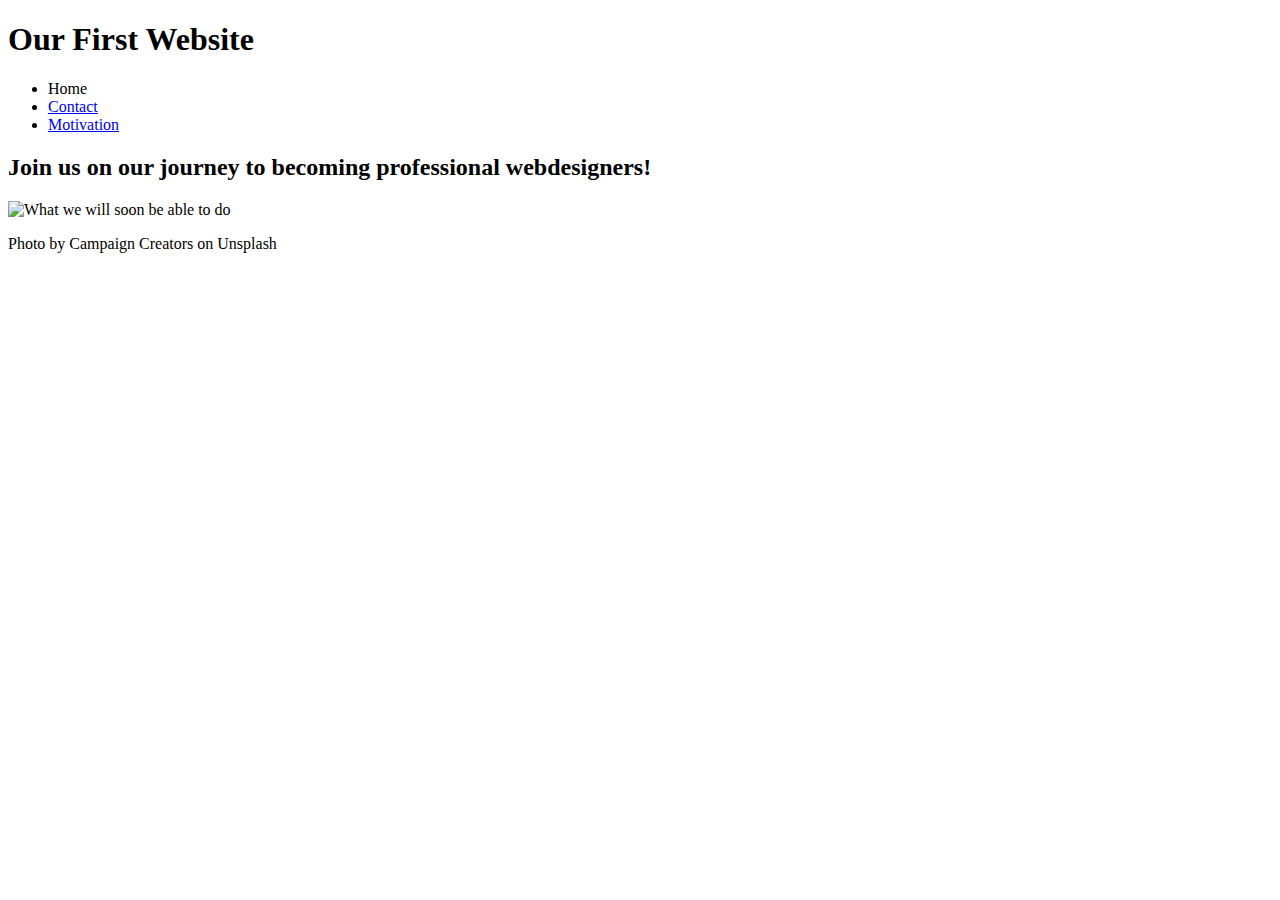
==== OurFirstWebsite/index.html @ aceb1a31 "Grundgerüst" ====
<!doctype html>
    <html lang="de">
    <head>
        <meta charset="utf-8">
        <meta name="viewport" content="width=device-width, initial-scale=1.0">
        <title>Home</title>
    </head>
    <body>
        <header>
            <h1>Our First Website</h1>
        </header>
        <nav>
        <ul>
            <li><a tabindex="0" aria-current="page">Home</a></li>
            <li><a href="html/contact.html">Contact</a></li>
            <li><a href="html/table.html">Motivation</a></li>
        </ul>
        </nav>
        <h2>Join us on our journey to becoming professional webdesigners!</h2>
        <img src="../img/creativeprocess.jpg" alt="What we will soon be able to do">
        <p>Photo by Campaign Creators on Unsplash</p>
    </body>
</html>
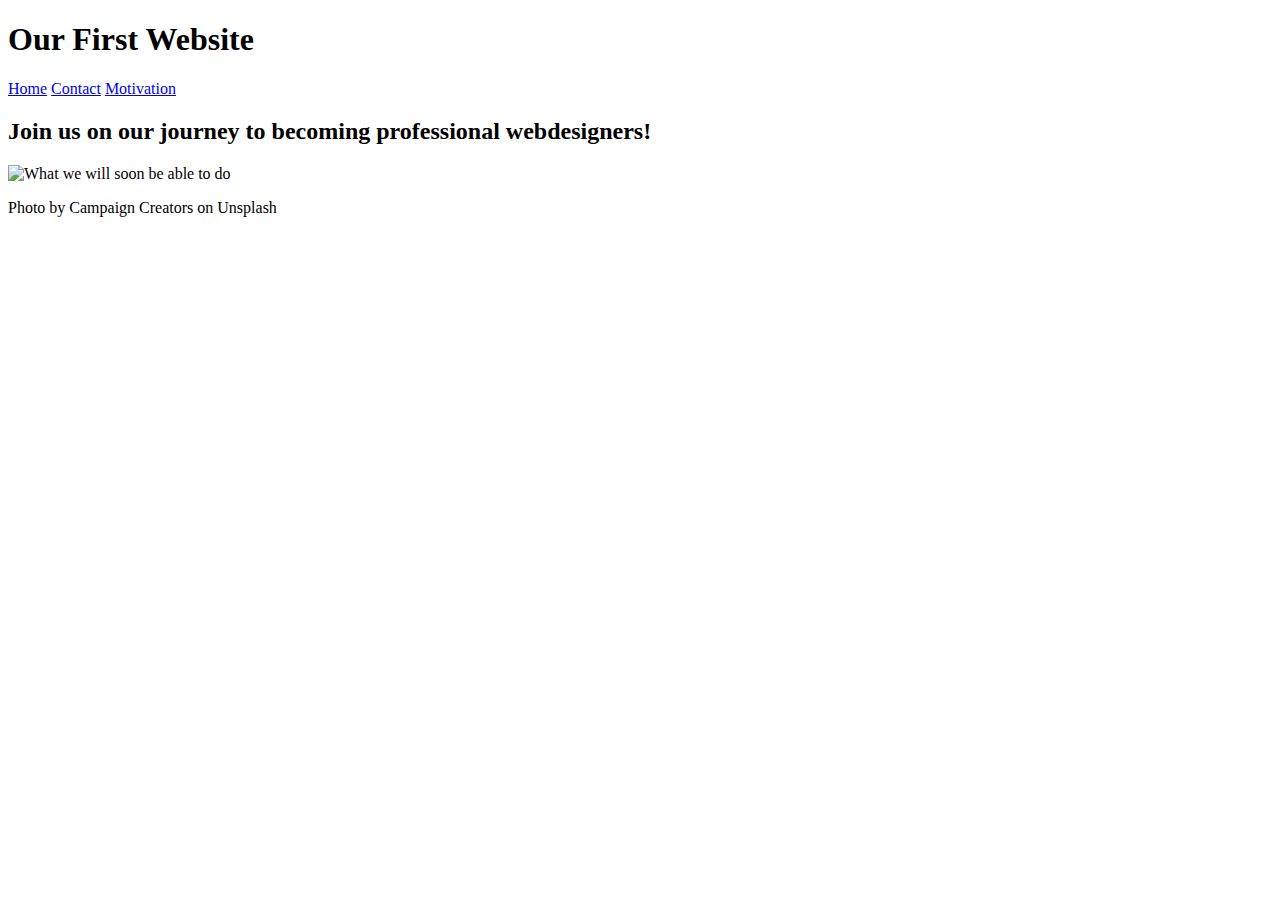
==== commit 885adb72: "Menü verbessert" ====
--- a/OurFirstWebsite/index.html
+++ b/OurFirstWebsite/index.html
@@ -9,13 +9,11 @@
         <header>
             <h1>Our First Website</h1>
         </header>
-        <nav>
-        <ul>
-            <li><a tabindex="0" aria-current="page">Home</a></li>
-            <li><a href="html/contact.html">Contact</a></li>
-            <li><a href="html/table.html">Motivation</a></li>
-        </ul>
-        </nav>
+	    <div class="topnav">
+  		    <a class="active" href="#home">Home</a>
+  		    <a href="html/contact.html">Contact</a>
+  		    <a href="html/table.html">Motivation</a>
+	    </div>
         <h2>Join us on our journey to becoming professional webdesigners!</h2>
         <img src="../img/creativeprocess.jpg" alt="What we will soon be able to do">
         <p>Photo by Campaign Creators on Unsplash</p>
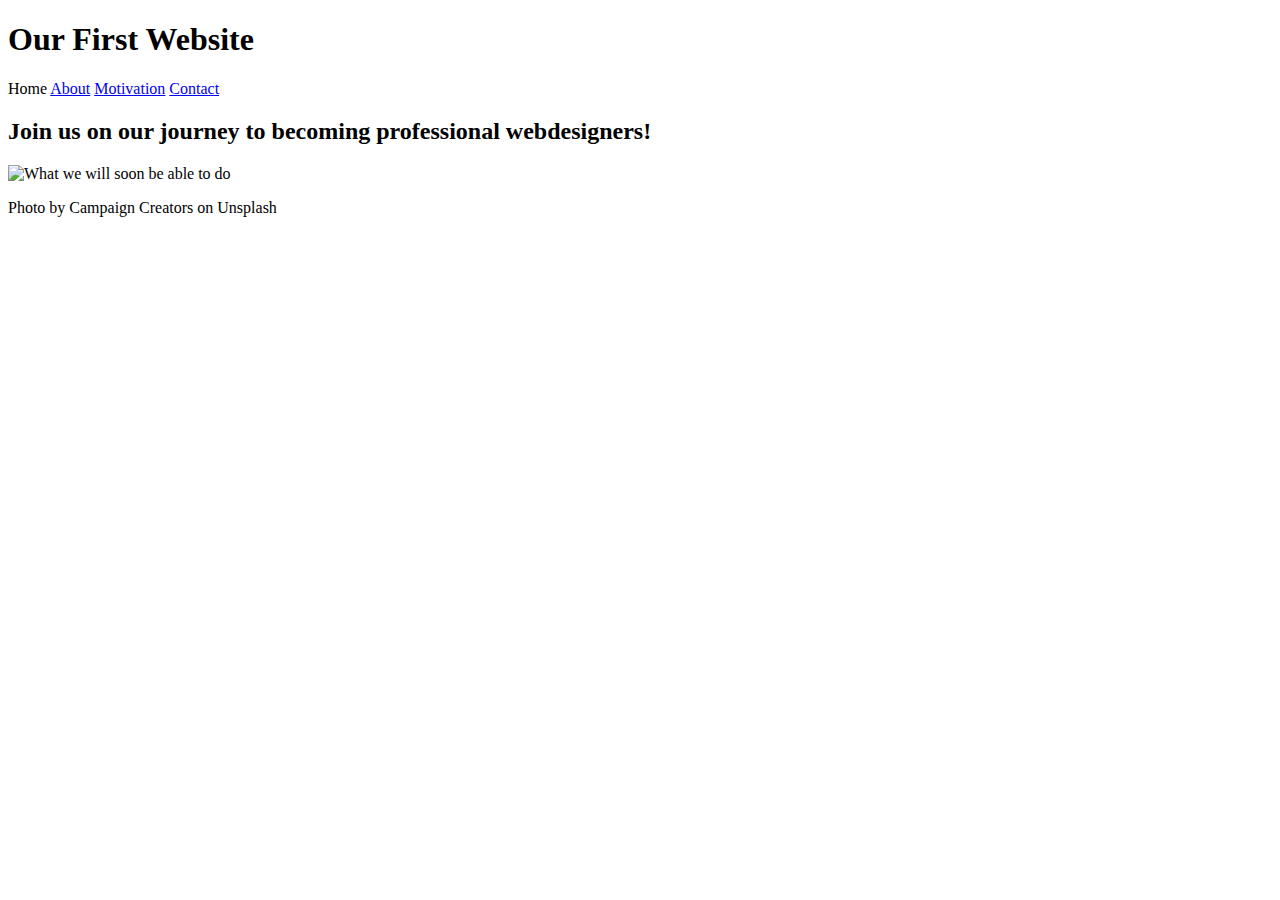
==== commit 3b5834e0: "Menü angepasst" ====
--- a/OurFirstWebsite/index.html
+++ b/OurFirstWebsite/index.html
@@ -9,13 +9,14 @@
         <header>
             <h1>Our First Website</h1>
         </header>
-	    <div class="topnav">
-  		    <a class="active" href="#home">Home</a>
-  		    <a href="html/contact.html">Contact</a>
-  		    <a href="html/table.html">Motivation</a>
-	    </div>
+	<div class="topnav">
+        <a tabindex="0" aria-current="page">Home</a>
+        <a href="html/about.html">About</a>
+        <a href="html/table.html">Motivation</a>
+        <a href="html/contact.html">Contact</a>
+    </div>
         <h2>Join us on our journey to becoming professional webdesigners!</h2>
-        <img src="../img/creativeprocess.jpg" alt="What we will soon be able to do">
+        <p><img src="../img/creativeprocess.jpg" alt="What we will soon be able to do"></p>
         <p>Photo by Campaign Creators on Unsplash</p>
     </body>
 </html>
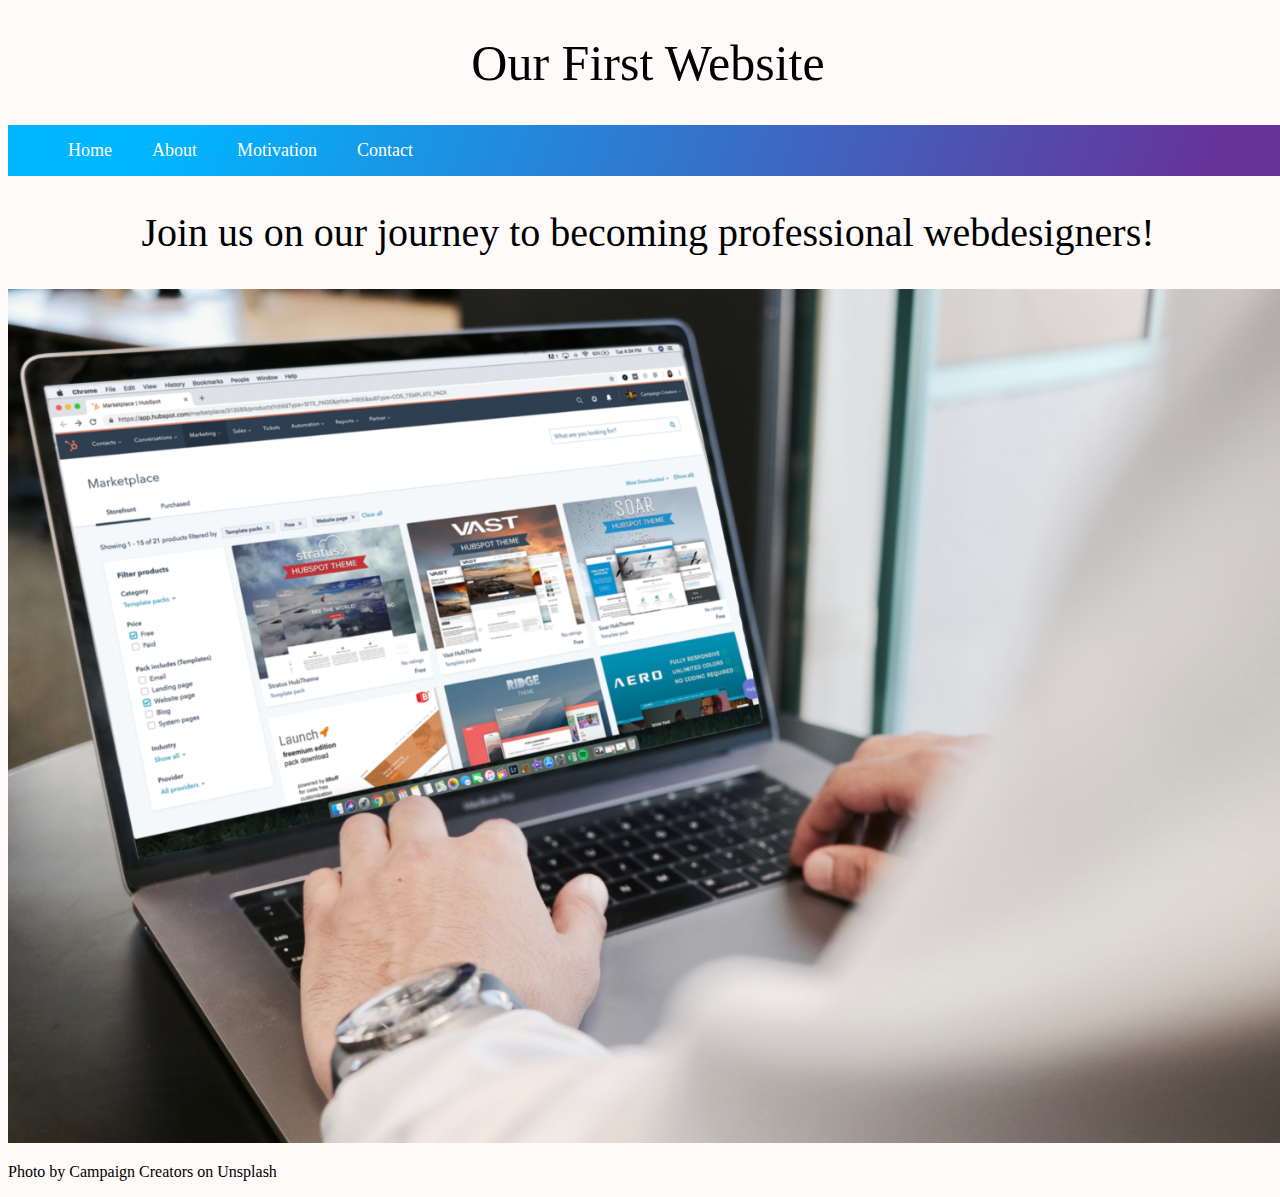
==== commit b4dfb9c4: "styled the application" ====
--- a/OurFirstWebsite/index.html
+++ b/OurFirstWebsite/index.html
@@ -4,19 +4,23 @@
         <meta charset="utf-8">
         <meta name="viewport" content="width=device-width, initial-scale=1.0">
         <title>Home</title>
+        <link rel="stylesheet" href="css/styleindex.css">
     </head>
     <body>
         <header>
             <h1>Our First Website</h1>
         </header>
-	<div class="topnav">
-        <a tabindex="0" aria-current="page">Home</a>
-        <a href="html/about.html">About</a>
-        <a href="html/table.html">Motivation</a>
-        <a href="html/contact.html">Contact</a>
-    </div>
+	<nav>
+		<ul>
+			<li><a tabindex="0" aria-current="page">Home</a></li>
+        	<li><a href="html/about.html">About</a></li>
+        	<li><a href="html/table.html">Motivation</a></li>
+       		<li> <a href="html/contact.html">Contact</a></li>
+       	</ul>
+        
+    </nav>
         <h2>Join us on our journey to becoming professional webdesigners!</h2>
-        <p><img src="../img/creativeprocess.jpg" alt="What we will soon be able to do"></p>
+        <img src="img/creativeprocess.jpg" alt="What we will soon be able to do">
         <p>Photo by Campaign Creators on Unsplash</p>
     </body>
 </html>
--- a/OurFirstWebsite/css/styleindex.css
+++ b/OurFirstWebsite/css/styleindex.css
@@ -0,0 +1,62 @@
+html, body{
+	width: 100%;
+	background-color: snow;
+}
+/*�berschrift */
+h1{
+    font-family: "Times New Roman", Times, serif;
+    color: black;
+    text-align: center;
+    font-size: 50px; 
+    font-weight: normal;
+    
+}
+/*Style f�r Button */
+
+
+nav ul {
+	 margin-bottom: 10px;
+	 overflow: hidden;
+	 width: 100%;
+	 display: table;
+	 background-image: linear-gradient( 109.6deg,  rgba(0,182,255,1) 11.2%, rgba(102,51,153,1) 91.1% );
+}
+
+li {
+	float: left;
+	display: table-cell;
+}
+li:hover {
+	background-color: #5A5A97;
+}
+
+li a{
+ 
+  border: none;
+  color: white;
+  padding: 15px 20px;
+  text-align: center;
+  text-decoration: none;
+  display: block;
+  font-size: 18px;
+}
+
+img{
+  width: 100%;
+  height: auto;
+}
+
+b{
+	font-family: "Times New Roman", Times, serif;
+    color: black;
+    text-align: center; 
+    font-size: 40px;
+}
+
+h2{
+	font-family: Vivaldi, "Brush Script", fantasy;
+    color: black;
+    text-align: center; 
+    font-size: 40px; 
+    font-weight: normal;
+}